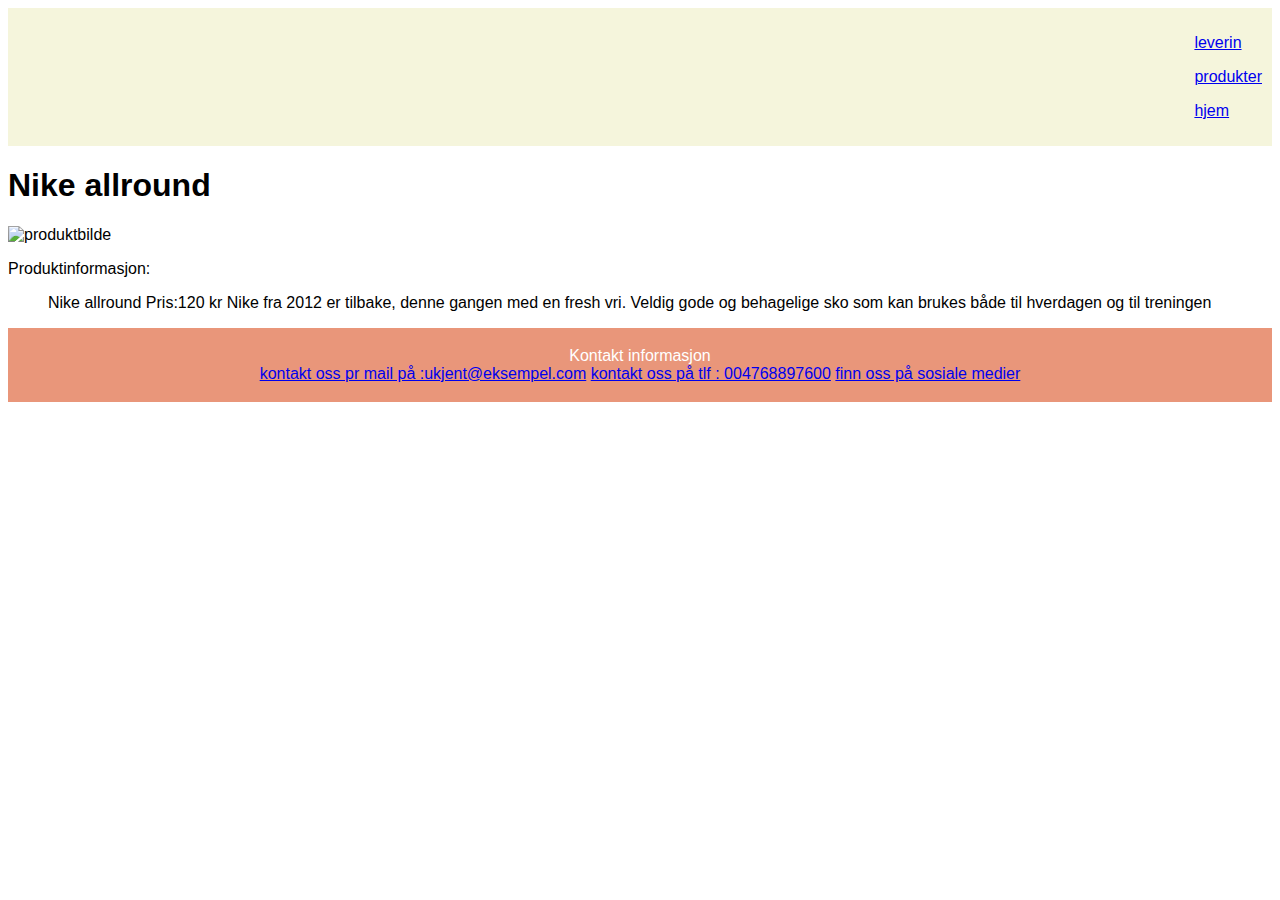
==== produkt.html @ 9d4082df "enda en oppdatering" ====
<!DOCTYPE html>
<html lang="no">
<head>
    <meta charset="UTF-8">
    <meta name="viewport" content="width=device-width, initial-scale=1.0">
    
    <link href="css/font/css/fontawesome/css" rel="stylesheet">
    <link href="css/font/css/brands.css" rel="stylesheet">
    <link href="css/font/solid.css" rel="stylesheet">
    <link rel="stylesheet" href="css/style.css" type="text/css">

    <title>Nike allround--style</title>
</head>
<body>
    <div id="grid-container">

        <header>
            <a href="#" id="logo"></a>
            <nav>
                <ul><li><a href="valgfriside.html" class="w3-bar-item w3-button">leverin</a></li></ul>
                <ul><li><a href="produkt.html" class="w3-bar-item w3-button">produkter</a></li></ul>
                <ul><li><a href="index.html" class="w3-bar-item w3-button">hjem</a></li></ul>
            </nav>
        </header>    

            <main>

                <h1>Nike allround</h1>
                <article class="produkt-container"></article>
                <img src="#" alt="produktbilde">
                <article class="produkt-info"></article>

                
                <p>Produktinformasjon:</p>
                <ul>
                    <span>Nike allround</span>
                    <span>Pris:120 kr</span>
                    <span>Nike fra 2012 er tilbake, denne gangen med en fresh vri. Veldig gode og behagelige
                    sko som kan brukes både til hverdagen og til treningen </span>

                </ul>
            </main>
    </div> 
    <footer>
        <p>Kontakt informasjon<br>

            <a href="footspector:ukjent@eksempel.com">kontakt oss pr mail på :ukjent@eksempel.com</a>
            <a href="footspector:ukjent@eksempel.com">kontakt oss på tlf : 004768897600</a>
            <a href="footspector:ukjent@eksempel.com">finn oss på sosiale medier</a></p>
    </footer>    
    
</body>
</html>
---- css/font/css/brands.css ----
/*!
 * Font Awesome Free 6.4.2 by @fontawesome - https://fontawesome.com
 * License - https://fontawesome.com/license/free (Icons: CC BY 4.0, Fonts: SIL OFL 1.1, Code: MIT License)
 * Copyright 2023 Fonticons, Inc.
 */
:root, :host {
  --fa-style-family-brands: 'Font Awesome 6 Brands';
  --fa-font-brands: normal 400 1em/1 'Font Awesome 6 Brands'; }

@font-face {
  font-family: 'Font Awesome 6 Brands';
  font-style: normal;
  font-weight: 400;
  font-display: block;
  src: url("../webfonts/fa-brands-400.woff2") format("woff2"), url("../webfonts/fa-brands-400.ttf") format("truetype"); }

.fab,
.fa-brands {
  font-weight: 400; }

.fa-monero:before {
  content: "\f3d0"; }

.fa-hooli:before {
  content: "\f427"; }

.fa-yelp:before {
  content: "\f1e9"; }

.fa-cc-visa:before {
  content: "\f1f0"; }

.fa-lastfm:before {
  content: "\f202"; }

.fa-shopware:before {
  content: "\f5b5"; }

.fa-creative-commons-nc:before {
  content: "\f4e8"; }

.fa-aws:before {
  content: "\f375"; }

.fa-redhat:before {
  content: "\f7bc"; }

.fa-yoast:before {
  content: "\f2b1"; }

.fa-cloudflare:before {
  content: "\e07d"; }

.fa-ups:before {
  content: "\f7e0"; }

.fa-wpexplorer:before {
  content: "\f2de"; }

.fa-dyalog:before {
  content: "\f399"; }

.fa-bity:before {
  content: "\f37a"; }

.fa-stackpath:before {
  content: "\f842"; }

.fa-buysellads:before {
  content: "\f20d"; }

.fa-first-order:before {
  content: "\f2b0"; }

.fa-modx:before {
  content: "\f285"; }

.fa-guilded:before {
  content: "\e07e"; }

.fa-vnv:before {
  content: "\f40b"; }

.fa-square-js:before {
  content: "\f3b9"; }

.fa-js-square:before {
  content: "\f3b9"; }

.fa-microsoft:before {
  content: "\f3ca"; }

.fa-qq:before {
  content: "\f1d6"; }

.fa-orcid:before {
  content: "\f8d2"; }

.fa-java:before {
  content: "\f4e4"; }

.fa-invision:before {
  content: "\f7b0"; }

.fa-creative-commons-pd-alt:before {
  content: "\f4ed"; }

.fa-centercode:before {
  content: "\f380"; }

.fa-glide-g:before {
  content: "\f2a6"; }

.fa-drupal:before {
  content: "\f1a9"; }

.fa-hire-a-helper:before {
  content: "\f3b0"; }

.fa-creative-commons-by:before {
  content: "\f4e7"; }

.fa-unity:before {
  content: "\e049"; }

.fa-whmcs:before {
  content: "\f40d"; }

.fa-rocketchat:before {
  content: "\f3e8"; }

.fa-vk:before {
  content: "\f189"; }

.fa-untappd:before {
  content: "\f405"; }

.fa-mailchimp:before {
  content: "\f59e"; }

.fa-css3-alt:before {
  content: "\f38b"; }

.fa-square-reddit:before {
  content: "\f1a2"; }

.fa-reddit-square:before {
  content: "\f1a2"; }

.fa-vimeo-v:before {
  content: "\f27d"; }

.fa-contao:before {
  content: "\f26d"; }

.fa-square-font-awesome:before {
  content: "\e5ad"; }

.fa-deskpro:before {
  content: "\f38f"; }

.fa-sistrix:before {
  content: "\f3ee"; }

.fa-square-instagram:before {
  content: "\e055"; }

.fa-instagram-square:before {
  content: "\e055"; }

.fa-battle-net:before {
  content: "\f835"; }

.fa-the-red-yeti:before {
  content: "\f69d"; }

.fa-square-hacker-news:before {
  content: "\f3af"; }

.fa-hacker-news-square:before {
  content: "\f3af"; }

.fa-edge:before {
  content: "\f282"; }

.fa-threads:before {
  content: "\e618"; }

.fa-napster:before {
  content: "\f3d2"; }

.fa-square-snapchat:before {
  content: "\f2ad"; }

.fa-snapchat-square:before {
  content: "\f2ad"; }

.fa-google-plus-g:before {
  content: "\f0d5"; }

.fa-artstation:before {
  content: "\f77a"; }

.fa-markdown:before {
  content: "\f60f"; }

.fa-sourcetree:before {
  content: "\f7d3"; }

.fa-google-plus:before {
  content: "\f2b3"; }

.fa-diaspora:before {
  content: "\f791"; }

.fa-foursquare:before {
  content: "\f180"; }

.fa-stack-overflow:before {
  content: "\f16c"; }

.fa-github-alt:before {
  content: "\f113"; }

.fa-phoenix-squadron:before {
  content: "\f511"; }

.fa-pagelines:before {
  content: "\f18c"; }

.fa-algolia:before {
  content: "\f36c"; }

.fa-red-river:before {
  content: "\f3e3"; }

.fa-creative-commons-sa:before {
  content: "\f4ef"; }

.fa-safari:before {
  content: "\f267"; }

.fa-google:before {
  content: "\f1a0"; }

.fa-square-font-awesome-stroke:before {
  content: "\f35c"; }

.fa-font-awesome-alt:before {
  content: "\f35c"; }

.fa-atlassian:before {
  content: "\f77b"; }

.fa-linkedin-in:before {
  content: "\f0e1"; }

.fa-digital-ocean:before {
  content: "\f391"; }

.fa-nimblr:before {
  content: "\f5a8"; }

.fa-chromecast:before {
  content: "\f838"; }

.fa-evernote:before {
  content: "\f839"; }

.fa-hacker-news:before {
  content: "\f1d4"; }

.fa-creative-commons-sampling:before {
  content: "\f4f0"; }

.fa-adversal:before {
  content: "\f36a"; }

.fa-creative-commons:before {
  content: "\f25e"; }

.fa-watchman-monitoring:before {
  content: "\e087"; }

.fa-fonticons:before {
  content: "\f280"; }

.fa-weixin:before {
  content: "\f1d7"; }

.fa-shirtsinbulk:before {
  content: "\f214"; }

.fa-codepen:before {
  content: "\f1cb"; }

.fa-git-alt:before {
  content: "\f841"; }

.fa-lyft:before {
  content: "\f3c3"; }

.fa-rev:before {
  content: "\f5b2"; }

.fa-windows:before {
  content: "\f17a"; }

.fa-wizards-of-the-coast:before {
  content: "\f730"; }

.fa-square-viadeo:before {
  content: "\f2aa"; }

.fa-viadeo-square:before {
  content: "\f2aa"; }

.fa-meetup:before {
  content: "\f2e0"; }

.fa-centos:before {
  content: "\f789"; }

.fa-adn:before {
  content: "\f170"; }

.fa-cloudsmith:before {
  content: "\f384"; }

.fa-pied-piper-alt:before {
  content: "\f1a8"; }

.fa-square-dribbble:before {
  content: "\f397"; }

.fa-dribbble-square:before {
  content: "\f397"; }

.fa-codiepie:before {
  content: "\f284"; }

.fa-node:before {
  content: "\f419"; }

.fa-mix:before {
  content: "\f3cb"; }

.fa-steam:before {
  content: "\f1b6"; }

.fa-cc-apple-pay:before {
  content: "\f416"; }

.fa-scribd:before {
  content: "\f28a"; }

.fa-debian:before {
  content: "\e60b"; }

.fa-openid:before {
  content: "\f19b"; }

.fa-instalod:before {
  content: "\e081"; }

.fa-expeditedssl:before {
  content: "\f23e"; }

.fa-sellcast:before {
  content: "\f2da"; }

.fa-square-twitter:before {
  content: "\f081"; }

.fa-twitter-square:before {
  content: "\f081"; }

.fa-r-project:before {
  content: "\f4f7"; }

.fa-delicious:before {
  content: "\f1a5"; }

.fa-freebsd:before {
  content: "\f3a4"; }

.fa-vuejs:before {
  content: "\f41f"; }

.fa-accusoft:before {
  content: "\f369"; }

.fa-ioxhost:before {
  content: "\f208"; }

.fa-fonticons-fi:before {
  content: "\f3a2"; }

.fa-app-store:before {
  content: "\f36f"; }

.fa-cc-mastercard:before {
  content: "\f1f1"; }

.fa-itunes-note:before {
  content: "\f3b5"; }

.fa-golang:before {
  content: "\e40f"; }

.fa-kickstarter:before {
  content: "\f3bb"; }

.fa-grav:before {
  content: "\f2d6"; }

.fa-weibo:before {
  content: "\f18a"; }

.fa-uncharted:before {
  content: "\e084"; }

.fa-firstdraft:before {
  content: "\f3a1"; }

.fa-square-youtube:before {
  content: "\f431"; }

.fa-youtube-square:before {
  content: "\f431"; }

.fa-wikipedia-w:before {
  content: "\f266"; }

.fa-wpressr:before {
  content: "\f3e4"; }

.fa-rendact:before {
  content: "\f3e4"; }

.fa-angellist:before {
  content: "\f209"; }

.fa-galactic-republic:before {
  content: "\f50c"; }

.fa-nfc-directional:before {
  content: "\e530"; }

.fa-skype:before {
  content: "\f17e"; }

.fa-joget:before {
  content: "\f3b7"; }

.fa-fedora:before {
  content: "\f798"; }

.fa-stripe-s:before {
  content: "\f42a"; }

.fa-meta:before {
  content: "\e49b"; }

.fa-laravel:before {
  content: "\f3bd"; }

.fa-hotjar:before {
  content: "\f3b1"; }

.fa-bluetooth-b:before {
  content: "\f294"; }

.fa-sticker-mule:before {
  content: "\f3f7"; }

.fa-creative-commons-zero:before {
  content: "\f4f3"; }

.fa-hips:before {
  content: "\f452"; }

.fa-behance:before {
  content: "\f1b4"; }

.fa-reddit:before {
  content: "\f1a1"; }

.fa-discord:before {
  content: "\f392"; }

.fa-chrome:before {
  content: "\f268"; }

.fa-app-store-ios:before {
  content: "\f370"; }

.fa-cc-discover:before {
  content: "\f1f2"; }

.fa-wpbeginner:before {
  content: "\f297"; }

.fa-confluence:before {
  content: "\f78d"; }

.fa-mdb:before {
  content: "\f8ca"; }

.fa-dochub:before {
  content: "\f394"; }

.fa-accessible-icon:before {
  content: "\f368"; }

.fa-ebay:before {
  content: "\f4f4"; }

.fa-amazon:before {
  content: "\f270"; }

.fa-unsplash:before {
  content: "\e07c"; }

.fa-yarn:before {
  content: "\f7e3"; }

.fa-square-steam:before {
  content: "\f1b7"; }

.fa-steam-square:before {
  content: "\f1b7"; }

.fa-500px:before {
  content: "\f26e"; }

.fa-square-vimeo:before {
  content: "\f194"; }

.fa-vimeo-square:before {
  content: "\f194"; }

.fa-asymmetrik:before {
  content: "\f372"; }

.fa-font-awesome:before {
  content: "\f2b4"; }

.fa-font-awesome-flag:before {
  content: "\f2b4"; }

.fa-font-awesome-logo-full:before {
  content: "\f2b4"; }

.fa-gratipay:before {
  content: "\f184"; }

.fa-apple:before {
  content: "\f179"; }

.fa-hive:before {
  content: "\e07f"; }

.fa-gitkraken:before {
  content: "\f3a6"; }

.fa-keybase:before {
  content: "\f4f5"; }

.fa-apple-pay:before {
  content: "\f415"; }

.fa-padlet:before {
  content: "\e4a0"; }

.fa-amazon-pay:before {
  content: "\f42c"; }

.fa-square-github:before {
  content: "\f092"; }

.fa-github-square:before {
  content: "\f092"; }

.fa-stumbleupon:before {
  content: "\f1a4"; }

.fa-fedex:before {
  content: "\f797"; }

.fa-phoenix-framework:before {
  content: "\f3dc"; }

.fa-shopify:before {
  content: "\e057"; }

.fa-neos:before {
  content: "\f612"; }

.fa-square-threads:before {
  content: "\e619"; }

.fa-hackerrank:before {
  content: "\f5f7"; }

.fa-researchgate:before {
  content: "\f4f8"; }

.fa-swift:before {
  content: "\f8e1"; }

.fa-angular:before {
  content: "\f420"; }

.fa-speakap:before {
  content: "\f3f3"; }

.fa-angrycreative:before {
  content: "\f36e"; }

.fa-y-combinator:before {
  content: "\f23b"; }

.fa-empire:before {
  content: "\f1d1"; }

.fa-envira:before {
  content: "\f299"; }

.fa-square-gitlab:before {
  content: "\e5ae"; }

.fa-gitlab-square:before {
  content: "\e5ae"; }

.fa-studiovinari:before {
  content: "\f3f8"; }

.fa-pied-piper:before {
  content: "\f2ae"; }

.fa-wordpress:before {
  content: "\f19a"; }

.fa-product-hunt:before {
  content: "\f288"; }

.fa-firefox:before {
  content: "\f269"; }

.fa-linode:before {
  content: "\f2b8"; }

.fa-goodreads:before {
  content: "\f3a8"; }

.fa-square-odnoklassniki:before {
  content: "\f264"; }

.fa-odnoklassniki-square:before {
  content: "\f264"; }

.fa-jsfiddle:before {
  content: "\f1cc"; }

.fa-sith:before {
  content: "\f512"; }

.fa-themeisle:before {
  content: "\f2b2"; }

.fa-page4:before {
  content: "\f3d7"; }

.fa-hashnode:before {
  content: "\e499"; }

.fa-react:before {
  content: "\f41b"; }

.fa-cc-paypal:before {
  content: "\f1f4"; }

.fa-squarespace:before {
  content: "\f5be"; }

.fa-cc-stripe:before {
  content: "\f1f5"; }

.fa-creative-commons-share:before {
  content: "\f4f2"; }

.fa-bitcoin:before {
  content: "\f379"; }

.fa-keycdn:before {
  content: "\f3ba"; }

.fa-opera:before {
  content: "\f26a"; }

.fa-itch-io:before {
  content: "\f83a"; }

.fa-umbraco:before {
  content: "\f8e8"; }

.fa-galactic-senate:before {
  content: "\f50d"; }

.fa-ubuntu:before {
  content: "\f7df"; }

.fa-draft2digital:before {
  content: "\f396"; }

.fa-stripe:before {
  content: "\f429"; }

.fa-houzz:before {
  content: "\f27c"; }

.fa-gg:before {
  content: "\f260"; }

.fa-dhl:before {
  content: "\f790"; }

.fa-square-pinterest:before {
  content: "\f0d3"; }

.fa-pinterest-square:before {
  content: "\f0d3"; }

.fa-xing:before {
  content: "\f168"; }

.fa-blackberry:before {
  content: "\f37b"; }

.fa-creative-commons-pd:before {
  content: "\f4ec"; }

.fa-playstation:before {
  content: "\f3df"; }

.fa-quinscape:before {
  content: "\f459"; }

.fa-less:before {
  content: "\f41d"; }

.fa-blogger-b:before {
  content: "\f37d"; }

.fa-opencart:before {
  content: "\f23d"; }

.fa-vine:before {
  content: "\f1ca"; }

.fa-paypal:before {
  content: "\f1ed"; }

.fa-gitlab:before {
  content: "\f296"; }

.fa-typo3:before {
  content: "\f42b"; }

.fa-reddit-alien:before {
  content: "\f281"; }

.fa-yahoo:before {
  content: "\f19e"; }

.fa-dailymotion:before {
  content: "\e052"; }

.fa-affiliatetheme:before {
  content: "\f36b"; }

.fa-pied-piper-pp:before {
  content: "\f1a7"; }

.fa-bootstrap:before {
  content: "\f836"; }

.fa-odnoklassniki:before {
  content: "\f263"; }

.fa-nfc-symbol:before {
  content: "\e531"; }

.fa-ethereum:before {
  content: "\f42e"; }

.fa-speaker-deck:before {
  content: "\f83c"; }

.fa-creative-commons-nc-eu:before {
  content: "\f4e9"; }

.fa-patreon:before {
  content: "\f3d9"; }

.fa-avianex:before {
  content: "\f374"; }

.fa-ello:before {
  content: "\f5f1"; }

.fa-gofore:before {
  content: "\f3a7"; }

.fa-bimobject:before {
  content: "\f378"; }

.fa-facebook-f:before {
  content: "\f39e"; }

.fa-square-google-plus:before {
  content: "\f0d4"; }

.fa-google-plus-square:before {
  content: "\f0d4"; }

.fa-mandalorian:before {
  content: "\f50f"; }

.fa-first-order-alt:before {
  content: "\f50a"; }

.fa-osi:before {
  content: "\f41a"; }

.fa-google-wallet:before {
  content: "\f1ee"; }

.fa-d-and-d-beyond:before {
  content: "\f6ca"; }

.fa-periscope:before {
  content: "\f3da"; }

.fa-fulcrum:before {
  content: "\f50b"; }

.fa-cloudscale:before {
  content: "\f383"; }

.fa-forumbee:before {
  content: "\f211"; }

.fa-mizuni:before {
  content: "\f3cc"; }

.fa-schlix:before {
  content: "\f3ea"; }

.fa-square-xing:before {
  content: "\f169"; }

.fa-xing-square:before {
  content: "\f169"; }

.fa-bandcamp:before {
  content: "\f2d5"; }

.fa-wpforms:before {
  content: "\f298"; }

.fa-cloudversify:before {
  content: "\f385"; }

.fa-usps:before {
  content: "\f7e1"; }

.fa-megaport:before {
  content: "\f5a3"; }

.fa-magento:before {
  content: "\f3c4"; }

.fa-spotify:before {
  content: "\f1bc"; }

.fa-optin-monster:before {
  content: "\f23c"; }

.fa-fly:before {
  content: "\f417"; }

.fa-aviato:before {
  content: "\f421"; }

.fa-itunes:before {
  content: "\f3b4"; }

.fa-cuttlefish:before {
  content: "\f38c"; }

.fa-blogger:before {
  content: "\f37c"; }

.fa-flickr:before {
  content: "\f16e"; }

.fa-viber:before {
  content: "\f409"; }

.fa-soundcloud:before {
  content: "\f1be"; }

.fa-digg:before {
  content: "\f1a6"; }

.fa-tencent-weibo:before {
  content: "\f1d5"; }

.fa-symfony:before {
  content: "\f83d"; }

.fa-maxcdn:before {
  content: "\f136"; }

.fa-etsy:before {
  content: "\f2d7"; }

.fa-facebook-messenger:before {
  content: "\f39f"; }

.fa-audible:before {
  content: "\f373"; }

.fa-think-peaks:before {
  content: "\f731"; }

.fa-bilibili:before {
  content: "\e3d9"; }

.fa-erlang:before {
  content: "\f39d"; }

.fa-x-twitter:before {
  content: "\e61b"; }

.fa-cotton-bureau:before {
  content: "\f89e"; }

.fa-dashcube:before {
  content: "\f210"; }

.fa-42-group:before {
  content: "\e080"; }

.fa-innosoft:before {
  content: "\e080"; }

.fa-stack-exchange:before {
  content: "\f18d"; }

.fa-elementor:before {
  content: "\f430"; }

.fa-square-pied-piper:before {
  content: "\e01e"; }

.fa-pied-piper-square:before {
  content: "\e01e"; }

.fa-creative-commons-nd:before {
  content: "\f4eb"; }

.fa-palfed:before {
  content: "\f3d8"; }

.fa-superpowers:before {
  content: "\f2dd"; }

.fa-resolving:before {
  content: "\f3e7"; }

.fa-xbox:before {
  content: "\f412"; }

.fa-searchengin:before {
  content: "\f3eb"; }

.fa-tiktok:before {
  content: "\e07b"; }

.fa-square-facebook:before {
  content: "\f082"; }

.fa-facebook-square:before {
  content: "\f082"; }

.fa-renren:before {
  content: "\f18b"; }

.fa-linux:before {
  content: "\f17c"; }

.fa-glide:before {
  content: "\f2a5"; }

.fa-linkedin:before {
  content: "\f08c"; }

.fa-hubspot:before {
  content: "\f3b2"; }

.fa-deploydog:before {
  content: "\f38e"; }

.fa-twitch:before {
  content: "\f1e8"; }

.fa-ravelry:before {
  content: "\f2d9"; }

.fa-mixer:before {
  content: "\e056"; }

.fa-square-lastfm:before {
  content: "\f203"; }

.fa-lastfm-square:before {
  content: "\f203"; }

.fa-vimeo:before {
  content: "\f40a"; }

.fa-mendeley:before {
  content: "\f7b3"; }

.fa-uniregistry:before {
  content: "\f404"; }

.fa-figma:before {
  content: "\f799"; }

.fa-creative-commons-remix:before {
  content: "\f4ee"; }

.fa-cc-amazon-pay:before {
  content: "\f42d"; }

.fa-dropbox:before {
  content: "\f16b"; }

.fa-instagram:before {
  content: "\f16d"; }

.fa-cmplid:before {
  content: "\e360"; }

.fa-facebook:before {
  content: "\f09a"; }

.fa-gripfire:before {
  content: "\f3ac"; }

.fa-jedi-order:before {
  content: "\f50e"; }

.fa-uikit:before {
  content: "\f403"; }

.fa-fort-awesome-alt:before {
  content: "\f3a3"; }

.fa-phabricator:before {
  content: "\f3db"; }

.fa-ussunnah:before {
  content: "\f407"; }

.fa-earlybirds:before {
  content: "\f39a"; }

.fa-trade-federation:before {
  content: "\f513"; }

.fa-autoprefixer:before {
  content: "\f41c"; }

.fa-whatsapp:before {
  content: "\f232"; }

.fa-slideshare:before {
  content: "\f1e7"; }

.fa-google-play:before {
  content: "\f3ab"; }

.fa-viadeo:before {
  content: "\f2a9"; }

.fa-line:before {
  content: "\f3c0"; }

.fa-google-drive:before {
  content: "\f3aa"; }

.fa-servicestack:before {
  content: "\f3ec"; }

.fa-simplybuilt:before {
  content: "\f215"; }

.fa-bitbucket:before {
  content: "\f171"; }

.fa-imdb:before {
  content: "\f2d8"; }

.fa-deezer:before {
  content: "\e077"; }

.fa-raspberry-pi:before {
  content: "\f7bb"; }

.fa-jira:before {
  content: "\f7b1"; }

.fa-docker:before {
  content: "\f395"; }

.fa-screenpal:before {
  content: "\e570"; }

.fa-bluetooth:before {
  content: "\f293"; }

.fa-gitter:before {
  content: "\f426"; }

.fa-d-and-d:before {
  content: "\f38d"; }

.fa-microblog:before {
  content: "\e01a"; }

.fa-cc-diners-club:before {
  content: "\f24c"; }

.fa-gg-circle:before {
  content: "\f261"; }

.fa-pied-piper-hat:before {
  content: "\f4e5"; }

.fa-kickstarter-k:before {
  content: "\f3bc"; }

.fa-yandex:before {
  content: "\f413"; }

.fa-readme:before {
  content: "\f4d5"; }

.fa-html5:before {
  content: "\f13b"; }

.fa-sellsy:before {
  content: "\f213"; }

.fa-sass:before {
  content: "\f41e"; }

.fa-wirsindhandwerk:before {
  content: "\e2d0"; }

.fa-wsh:before {
  content: "\e2d0"; }

.fa-buromobelexperte:before {
  content: "\f37f"; }

.fa-salesforce:before {
  content: "\f83b"; }

.fa-octopus-deploy:before {
  content: "\e082"; }

.fa-medapps:before {
  content: "\f3c6"; }

.fa-ns8:before {
  content: "\f3d5"; }

.fa-pinterest-p:before {
  content: "\f231"; }

.fa-apper:before {
  content: "\f371"; }

.fa-fort-awesome:before {
  content: "\f286"; }

.fa-waze:before {
  content: "\f83f"; }

.fa-cc-jcb:before {
  content: "\f24b"; }

.fa-snapchat:before {
  content: "\f2ab"; }

.fa-snapchat-ghost:before {
  content: "\f2ab"; }

.fa-fantasy-flight-games:before {
  content: "\f6dc"; }

.fa-rust:before {
  content: "\e07a"; }

.fa-wix:before {
  content: "\f5cf"; }

.fa-square-behance:before {
  content: "\f1b5"; }

.fa-behance-square:before {
  content: "\f1b5"; }

.fa-supple:before {
  content: "\f3f9"; }

.fa-rebel:before {
  content: "\f1d0"; }

.fa-css3:before {
  content: "\f13c"; }

.fa-staylinked:before {
  content: "\f3f5"; }

.fa-kaggle:before {
  content: "\f5fa"; }

.fa-space-awesome:before {
  content: "\e5ac"; }

.fa-deviantart:before {
  content: "\f1bd"; }

.fa-cpanel:before {
  content: "\f388"; }

.fa-goodreads-g:before {
  content: "\f3a9"; }

.fa-square-git:before {
  content: "\f1d2"; }

.fa-git-square:before {
  content: "\f1d2"; }

.fa-square-tumblr:before {
  content: "\f174"; }

.fa-tumblr-square:before {
  content: "\f174"; }

.fa-trello:before {
  content: "\f181"; }

.fa-creative-commons-nc-jp:before {
  content: "\f4ea"; }

.fa-get-pocket:before {
  content: "\f265"; }

.fa-perbyte:before {
  content: "\e083"; }

.fa-grunt:before {
  content: "\f3ad"; }

.fa-weebly:before {
  content: "\f5cc"; }

.fa-connectdevelop:before {
  content: "\f20e"; }

.fa-leanpub:before {
  content: "\f212"; }

.fa-black-tie:before {
  content: "\f27e"; }

.fa-themeco:before {
  content: "\f5c6"; }

.fa-python:before {
  content: "\f3e2"; }

.fa-android:before {
  content: "\f17b"; }

.fa-bots:before {
  content: "\e340"; }

.fa-free-code-camp:before {
  content: "\f2c5"; }

.fa-hornbill:before {
  content: "\f592"; }

.fa-js:before {
  content: "\f3b8"; }

.fa-ideal:before {
  content: "\e013"; }

.fa-git:before {
  content: "\f1d3"; }

.fa-dev:before {
  content: "\f6cc"; }

.fa-sketch:before {
  content: "\f7c6"; }

.fa-yandex-international:before {
  content: "\f414"; }

.fa-cc-amex:before {
  content: "\f1f3"; }

.fa-uber:before {
  content: "\f402"; }

.fa-github:before {
  content: "\f09b"; }

.fa-php:before {
  content: "\f457"; }

.fa-alipay:before {
  content: "\f642"; }

.fa-youtube:before {
  content: "\f167"; }

.fa-skyatlas:before {
  content: "\f216"; }

.fa-firefox-browser:before {
  content: "\e007"; }

.fa-replyd:before {
  content: "\f3e6"; }

.fa-suse:before {
  content: "\f7d6"; }

.fa-jenkins:before {
  content: "\f3b6"; }

.fa-twitter:before {
  content: "\f099"; }

.fa-rockrms:before {
  content: "\f3e9"; }

.fa-pinterest:before {
  content: "\f0d2"; }

.fa-buffer:before {
  content: "\f837"; }

.fa-npm:before {
  content: "\f3d4"; }

.fa-yammer:before {
  content: "\f840"; }

.fa-btc:before {
  content: "\f15a"; }

.fa-dribbble:before {
  content: "\f17d"; }

.fa-stumbleupon-circle:before {
  content: "\f1a3"; }

.fa-internet-explorer:before {
  content: "\f26b"; }

.fa-stubber:before {
  content: "\e5c7"; }

.fa-telegram:before {
  content: "\f2c6"; }

.fa-telegram-plane:before {
  content: "\f2c6"; }

.fa-old-republic:before {
  content: "\f510"; }

.fa-odysee:before {
  content: "\e5c6"; }

.fa-square-whatsapp:before {
  content: "\f40c"; }

.fa-whatsapp-square:before {
  content: "\f40c"; }

.fa-node-js:before {
  content: "\f3d3"; }

.fa-edge-legacy:before {
  content: "\e078"; }

.fa-slack:before {
  content: "\f198"; }

.fa-slack-hash:before {
  content: "\f198"; }

.fa-medrt:before {
  content: "\f3c8"; }

.fa-usb:before {
  content: "\f287"; }

.fa-tumblr:before {
  content: "\f173"; }

.fa-vaadin:before {
  content: "\f408"; }

.fa-quora:before {
  content: "\f2c4"; }

.fa-square-x-twitter:before {
  content: "\e61a"; }

.fa-reacteurope:before {
  content: "\f75d"; }

.fa-medium:before {
  content: "\f23a"; }

.fa-medium-m:before {
  content: "\f23a"; }

.fa-amilia:before {
  content: "\f36d"; }

.fa-mixcloud:before {
  content: "\f289"; }

.fa-flipboard:before {
  content: "\f44d"; }

.fa-viacoin:before {
  content: "\f237"; }

.fa-critical-role:before {
  content: "\f6c9"; }

.fa-sitrox:before {
  content: "\e44a"; }

.fa-discourse:before {
  content: "\f393"; }

.fa-joomla:before {
  content: "\f1aa"; }

.fa-mastodon:before {
  content: "\f4f6"; }

.fa-airbnb:before {
  content: "\f834"; }

.fa-wolf-pack-battalion:before {
  content: "\f514"; }

.fa-buy-n-large:before {
  content: "\f8a6"; }

.fa-gulp:before {
  content: "\f3ae"; }

.fa-creative-commons-sampling-plus:before {
  content: "\f4f1"; }

.fa-strava:before {
  content: "\f428"; }

.fa-ember:before {
  content: "\f423"; }

.fa-canadian-maple-leaf:before {
  content: "\f785"; }

.fa-teamspeak:before {
  content: "\f4f9"; }

.fa-pushed:before {
  content: "\f3e1"; }

.fa-wordpress-simple:before {
  content: "\f411"; }

.fa-nutritionix:before {
  content: "\f3d6"; }

.fa-wodu:before {
  content: "\e088"; }

.fa-google-pay:before {
  content: "\e079"; }

.fa-intercom:before {
  content: "\f7af"; }

.fa-zhihu:before {
  content: "\f63f"; }

.fa-korvue:before {
  content: "\f42f"; }

.fa-pix:before {
  content: "\e43a"; }

.fa-steam-symbol:before {
  content: "\f3f6"; }
---- css/style.css ----
body {
     font-family: Arial, Helvetica, sans-serif;
}

header {
    
    display: flex;
    align-items: center;
    justify-content: space-between;
    padding: 10px;
    background-color: beige;
    align-items: baseline;
}

.logo {
    flex: 1;
}


header nav ul {
    display: flex;
    gap: 0.5rem;
    list-style: none;
}

.left-section {
    display: flex;
    align-items: center;
    gap: 10px;

}

.item {
    padding: 5px; 
    border: 1px; 
    border-radius: 5px;
}

.menu-icon { 
    
    color: #000;
    font-size: 20px;
}
   
   * {
    box-sizing: border-box;
}


#logo {
    text-decoration: none;
    font-size: 18px;
    font-weight: 600;
    color: #000;
}



.default-flex {
    display: flex;
    flex-wrap: wrap;
    justify-content: space-between;
}


.default-flex h2 {
    flex-basis: 100%;
    font-size: 20px
    
    ;
}

.default-flex article img {
    width: 100%;
}

@media only screen and (min-width: 600px) {
    .default-flex article 
        flex-basis: 33%;
        min-width: 300px;
    }


    footer {
        text-align: center;
        padding: 3px;
        background-color: DarkSalmon;
        color: white;
      }



  

  




@media only screen and (min-width: 991px) {

     h3 { font-size: 50px; }

    @media only screen and (min-width: 600px) {
    .default-flex article {
        flex-basis: 33%;
        min-width: 300px;
    }
    /*header nav ul {
        display: flex;
        gap: 0.5rem;
        list-style: none;
      }
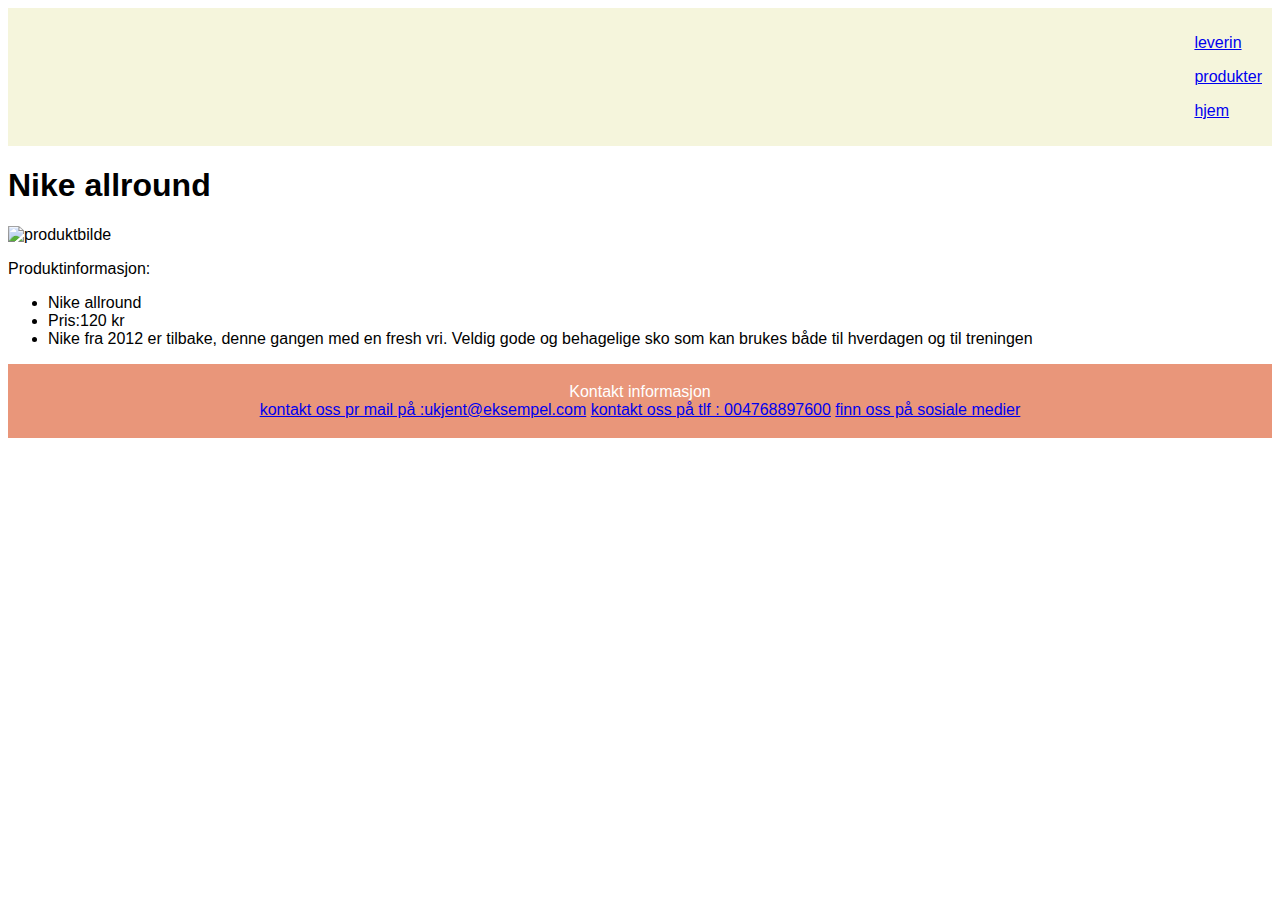
==== commit e4d51383: "oppdatering3" ====
--- a/produkt.html
+++ b/produkt.html
@@ -9,7 +9,7 @@
     <link href="css/font/solid.css" rel="stylesheet">
     <link rel="stylesheet" href="css/style.css" type="text/css">
 
-    <title>Nike allround--style</title>
+    <title>Footspector</title>
 </head>
 <body>
     <div id="grid-container">
@@ -33,10 +33,10 @@
                 
                 <p>Produktinformasjon:</p>
                 <ul>
-                    <span>Nike allround</span>
-                    <span>Pris:120 kr</span>
-                    <span>Nike fra 2012 er tilbake, denne gangen med en fresh vri. Veldig gode og behagelige
-                    sko som kan brukes både til hverdagen og til treningen </span>
+                    <li>Nike allround</li>
+                    <li>Pris:120 kr</li>
+                    <li>Nike fra 2012 er tilbake, denne gangen med en fresh vri. Veldig gode og behagelige
+                    sko som kan brukes både til hverdagen og til treningen </li>
 
                 </ul>
             </main>
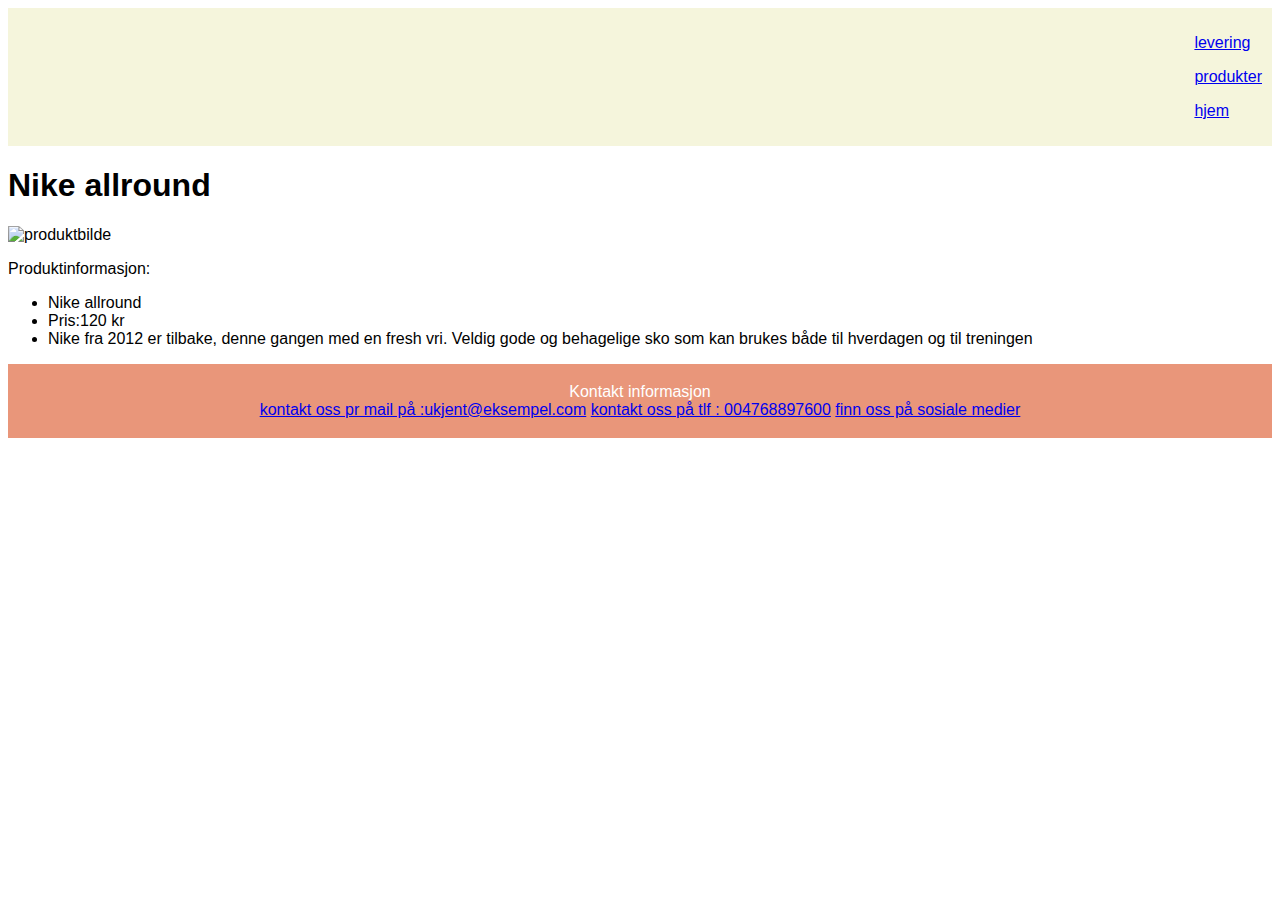
==== commit d39b2c01: "new" ====
--- a/produkt.html
+++ b/produkt.html
@@ -12,34 +12,42 @@
     <title>Footspector</title>
 </head>
 <body>
+
     <div id="grid-container">
+        <header>
+            
+            <a href="#" id="logo"></a>
 
-        <header>
-            <a href="#" id="logo"></a>
             <nav>
-                <ul><li><a href="valgfriside.html" class="w3-bar-item w3-button">leverin</a></li></ul>
+
+                <ul><li><a href="valgfriside.html" class="w3-bar-item w3-button">levering</a></li></ul>
                 <ul><li><a href="produkt.html" class="w3-bar-item w3-button">produkter</a></li></ul>
                 <ul><li><a href="index.html" class="w3-bar-item w3-button">hjem</a></li></ul>
             </nav>
-        </header>    
 
-            <main>
+        </header>
 
-                <h1>Nike allround</h1>
-                <article class="produkt-container"></article>
-                <img src="#" alt="produktbilde">
-                <article class="produkt-info"></article>
-
+        
+        <main>
+            
+            <h1>Nike allround</h1>
+            <article class="produkt-container"></article>
+            <img src="#" alt="produktbilde">
+            <article class="produkt-info"></article>
+            
+            <p>Produktinformasjon:</p>
+            
+            <ul>
                 
-                <p>Produktinformasjon:</p>
-                <ul>
-                    <li>Nike allround</li>
-                    <li>Pris:120 kr</li>
-                    <li>Nike fra 2012 er tilbake, denne gangen med en fresh vri. Veldig gode og behagelige
+                <li>Nike allround</li>
+                <li>Pris:120 kr</li>
+                <li>Nike fra 2012 er tilbake, denne gangen med en fresh vri. Veldig gode og behagelige
                     sko som kan brukes både til hverdagen og til treningen </li>
 
-                </ul>
-            </main>
+            </ul>
+
+
+        </main>
     </div> 
     <footer>
         <p>Kontakt informasjon<br>
--- a/css/style.css
+++ b/css/style.css
@@ -1,5 +1,5 @@
 
-   body {
+body {
      font-family: Arial, Helvetica, sans-serif;
 }
 
@@ -24,30 +24,6 @@
     list-style: none;
 }
 
-.left-section {
-    display: flex;
-    align-items: center;
-    gap: 10px;
-
-}
-
-.item {
-    padding: 5px; 
-    border: 1px; 
-    border-radius: 5px;
-}
-
-.menu-icon { 
-    
-    color: #000;
-    font-size: 20px;
-}
-   
-   * {
-    box-sizing: border-box;
-}
-
-
 #logo {
     text-decoration: none;
     font-size: 18px;
@@ -56,30 +32,64 @@
 }
 
 
-
-.default-flex {
+.categories {
     display: flex;
-    flex-wrap: wrap;
-    justify-content: space-between;
+    flex-direction: column;
+    gap: 1rem;
 }
 
-
-.default-flex h2 {
-    flex-basis: 100%;
-    font-size: 20px
-    
-    ;
+.categories article {
+    flex:110;
 }
 
-.default-flex article img {
-    width: 100%;
+footer {
+    display: grid;
+    text-align: center;
+    padding: 3px;
+    background-color: beige;
+    color: white;
 }
 
-@media only screen and (min-width: 600px) {
-    .default-flex article 
-        flex-basis: 33%;
-        min-width: 300px;
+form {
+    border: 3px solid #f1f1f1;
+}
+
+input[type=text], input[type=password]{
+    width: 100%;
+    padding:12px 20px;
+    margin: 8px 0;
+    display: inline-block;
+    border: 1px solid #ccc;
+    box-sizing: border-box;
+}
+
+.imgvalgfriside {
+    text-align: center;
+    margin:24px 0 12px 0;
+}
+
+img.logo {
+    width: 40%;
+    border-radius: 50%;
+}
+
+.valgfriside {
+    padding: 16px;
+}
+
+@media only screen and (min-width: 850px) {
+    #grid-container {
+        grid-template-areas: "header main footer";
+        grid-template-columns: 1fr;
+        grid-template-rows: repeat(4, auto);
     }
+    
+    }
+
+.cateegories {
+    flex-direction: row;
+    flex-wrap: nowrap;
+}
 
 
     footer {
@@ -90,25 +100,34 @@
       }
 
 
+/* .default-flex article img { */
+    /* width: 100%; */
 
-  
+   /* .left-section {
+        display: flex;
+        align-items: center;
+        gap: 10px;
+    
+    }    
+
+
+
 
   
 
 
+    
 
 
-@media only screen and (min-width: 991px) {
 
-     h3 { font-size: 50px; }
 
-    @media only screen and (min-width: 600px) {
-    .default-flex article {
-        flex-basis: 33%;
-        min-width: 300px;
-    }
-    /*header nav ul {
-        display: flex;
-        gap: 0.5rem;
-        list-style: none;
-      }+
+
+
+
+
+
+
+
+
+
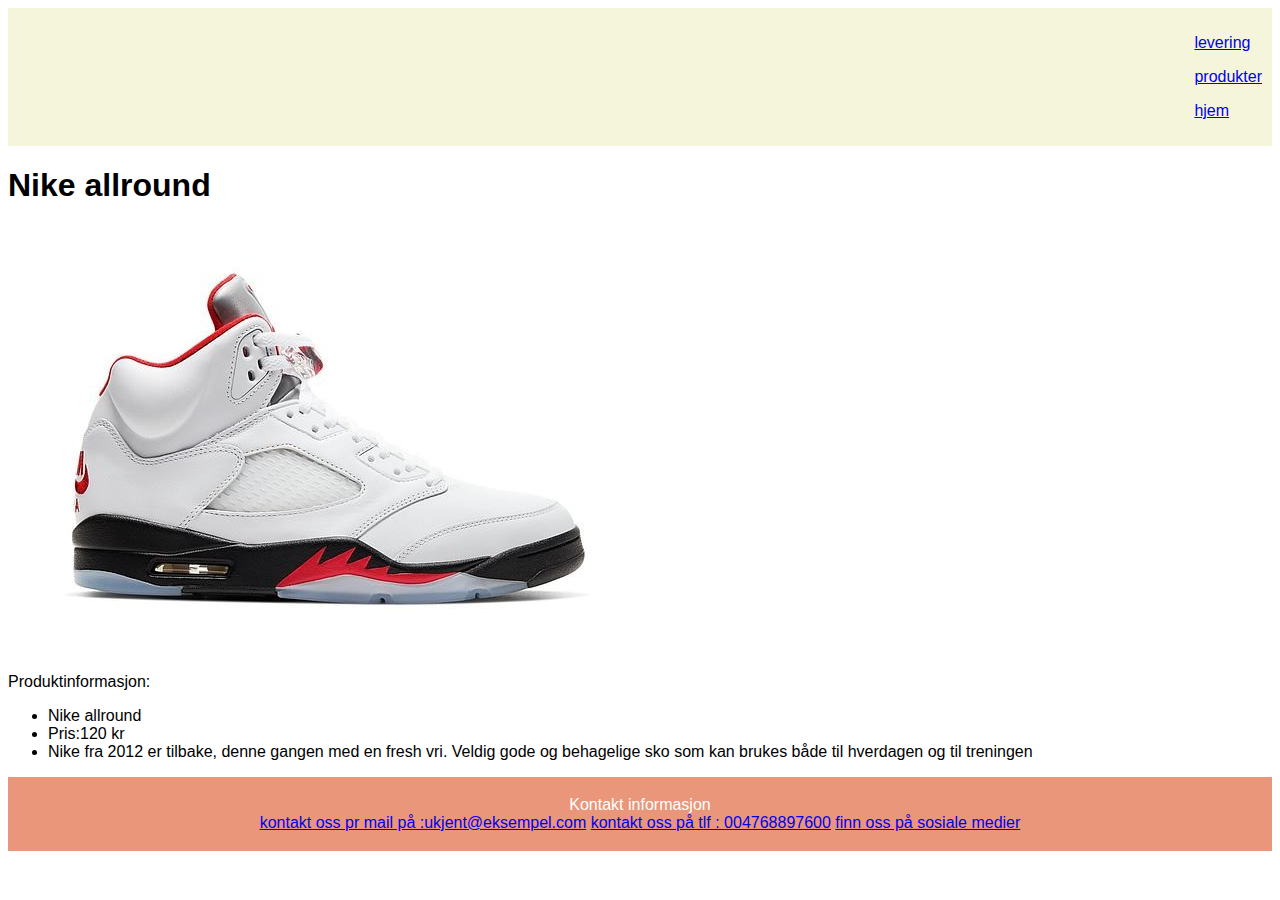
==== commit b7c99135: "opplastning av bilder" ====
--- a/produkt.html
+++ b/produkt.html
@@ -32,7 +32,7 @@
             
             <h1>Nike allround</h1>
             <article class="produkt-container"></article>
-            <img src="#" alt="produktbilde">
+            <img src="/img/produkt.jpg" alt="produktbilde">
             <article class="produkt-info"></article>
             
             <p>Produktinformasjon:</p>
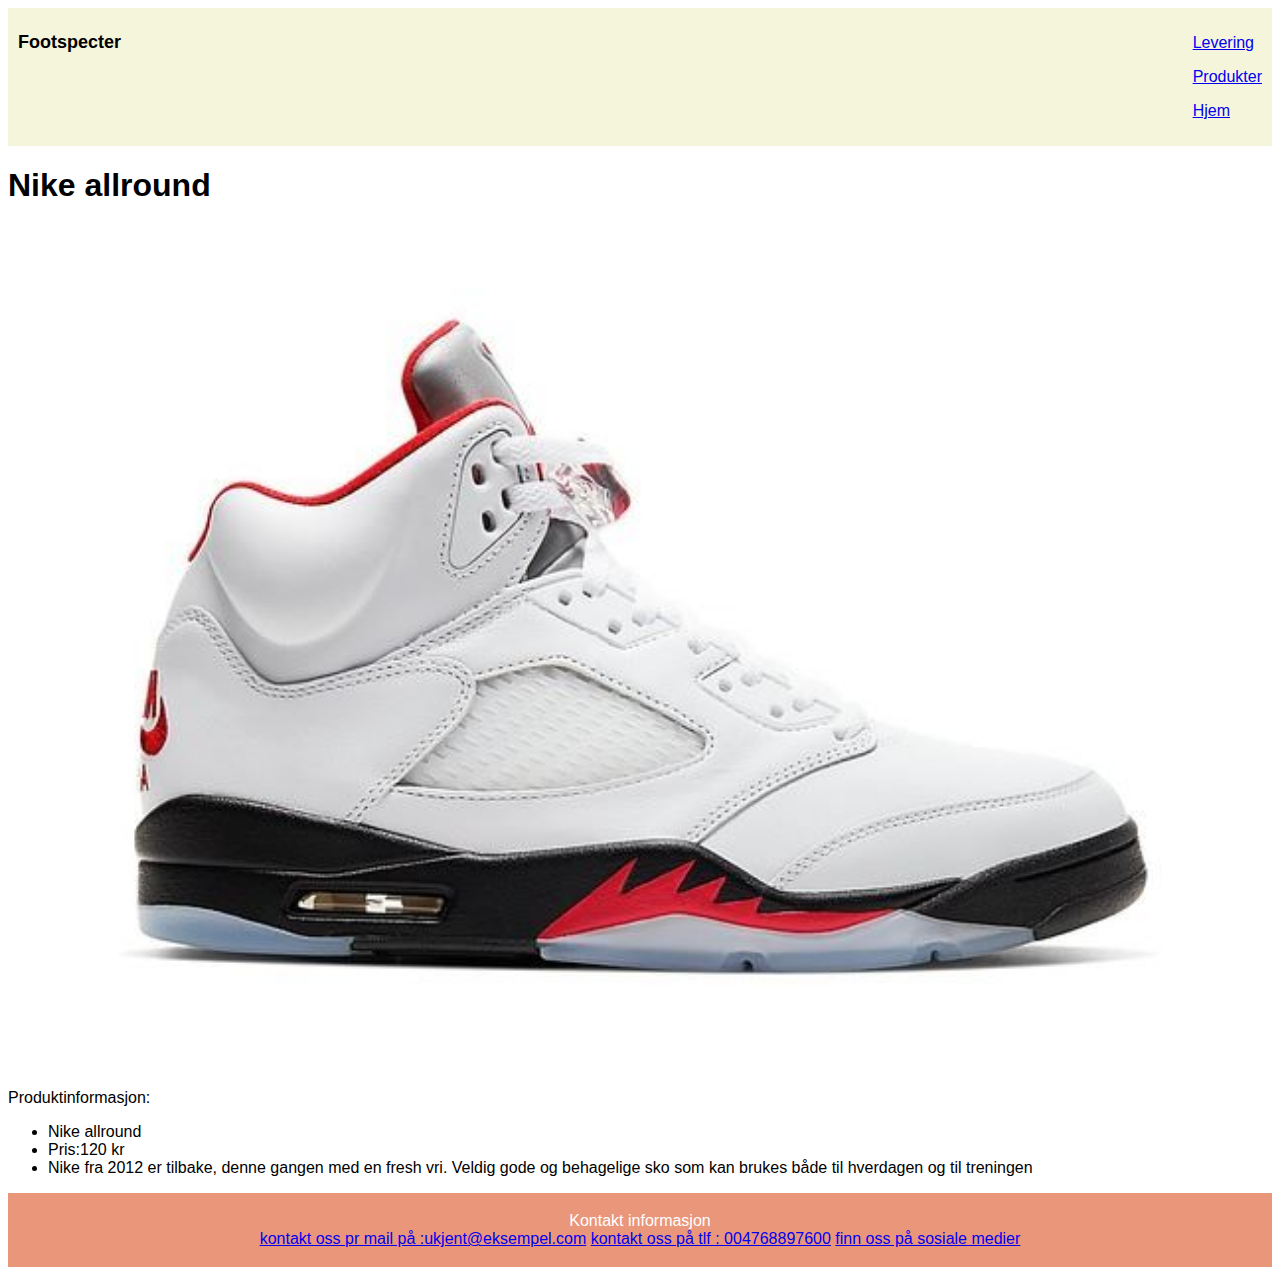
==== commit 67744feb: "BILDER" ====
--- a/produkt.html
+++ b/produkt.html
@@ -16,13 +16,13 @@
     <div id="grid-container">
         <header>
             
-            <a href="#" id="logo"></a>
+            <a href="produkt.html" id="logo">Footspecter</a>
 
             <nav>
 
-                <ul><li><a href="valgfriside.html" class="w3-bar-item w3-button">levering</a></li></ul>
-                <ul><li><a href="produkt.html" class="w3-bar-item w3-button">produkter</a></li></ul>
-                <ul><li><a href="index.html" class="w3-bar-item w3-button">hjem</a></li></ul>
+                <ul><li><a href="valgfriside.html" class="w3-bar-item w3-button">Levering</a></li></ul>
+                <ul><li><a href="produkt.html" class="w3-bar-item w3-button">Produkter</a></li></ul>
+                <ul><li><a href="index.html" class="w3-bar-item w3-button">Hjem</a></li></ul>
             </nav>
 
         </header>
@@ -32,7 +32,7 @@
             
             <h1>Nike allround</h1>
             <article class="produkt-container"></article>
-            <img src="/img/produkt.jpg" alt="produktbilde">
+            <img class="picture" src="img/produkt.jpg" alt="produkt">
             <article class="produkt-info"></article>
             
             <p>Produktinformasjon:</p>
--- a/css/style.css
+++ b/css/style.css
@@ -77,6 +77,10 @@
     padding: 16px;
 }
 
+.picture {
+    width: 100%;
+}
+
 @media only screen and (min-width: 850px) {
     #grid-container {
         grid-template-areas: "header main footer";
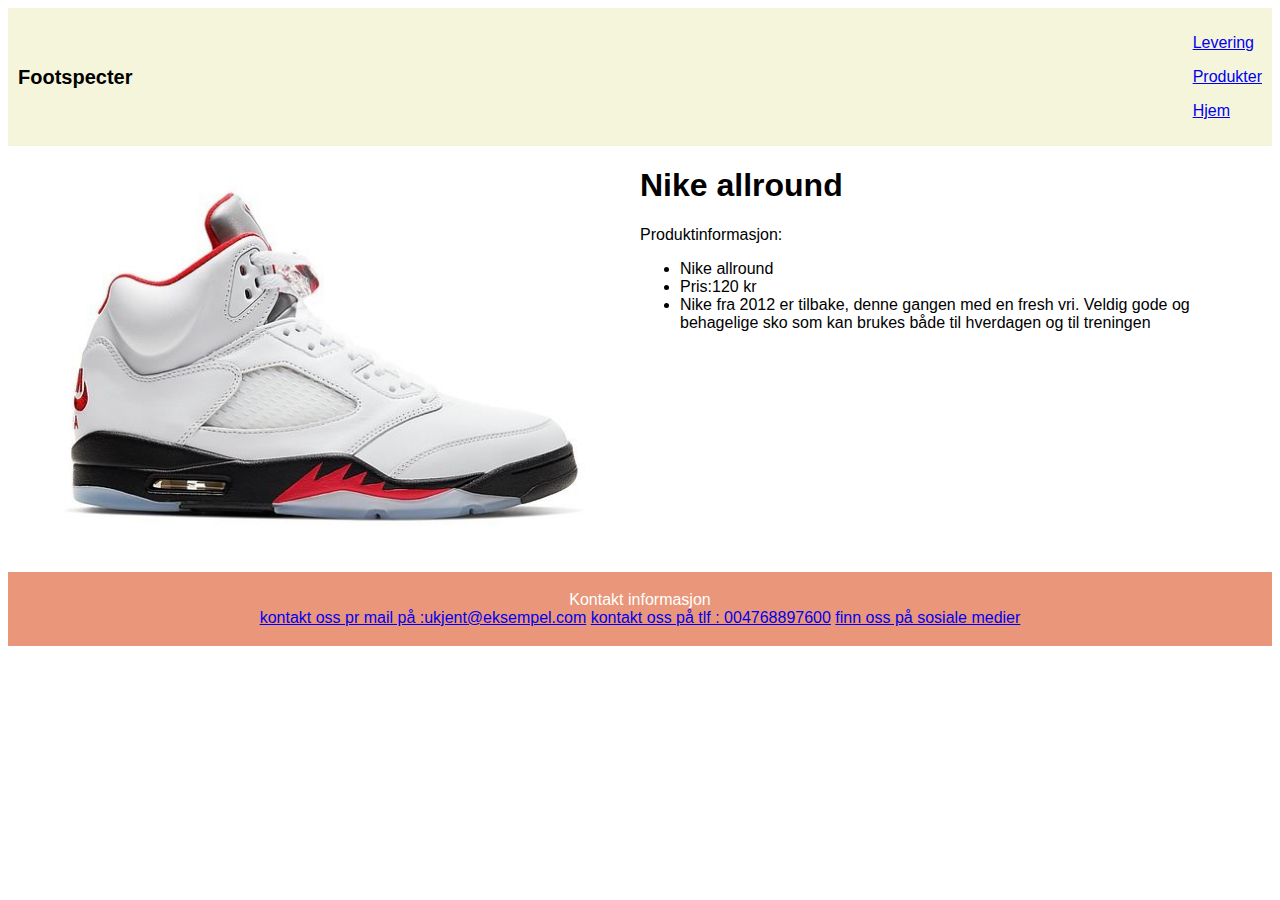
==== commit 984a8d93: "oppdatering" ====
--- a/produkt.html
+++ b/produkt.html
@@ -28,23 +28,27 @@
         </header>
 
         
-        <main>
+        <main class="produkt-container">
             
-            <h1>Nike allround</h1>
-            <article class="produkt-container"></article>
-            <img class="picture" src="img/produkt.jpg" alt="produkt">
-            <article class="produkt-info"></article>
             
-            <p>Produktinformasjon:</p>
+            <article>
             
-            <ul>
-                
-                <li>Nike allround</li>
-                <li>Pris:120 kr</li>
-                <li>Nike fra 2012 er tilbake, denne gangen med en fresh vri. Veldig gode og behagelige
-                    sko som kan brukes både til hverdagen og til treningen </li>
+                <img class="picture" src="img/produkt.jpg" alt="produkt">
+            </article>
+            <article>
+                <h1>Nike allround</h1>
+                <p>Produktinformasjon:</p>
+            
+                <ul>
+                    
+                    <li>Nike allround</li>
+                    <li>Pris:120 kr</li>
+                    <li>Nike fra 2012 er tilbake, denne gangen med en fresh vri. Veldig gode og behagelige
+                        sko som kan brukes både til hverdagen og til treningen </li>
+    
+                </ul>
 
-            </ul>
+            </article>
 
 
         </main>
--- a/css/style.css
+++ b/css/style.css
@@ -10,23 +10,28 @@
     justify-content: space-between;
     padding: 10px;
     background-color: beige;
-    align-items: baseline;
+    
 }
+
 
 .logo {
     flex: 1;
 }
 
+.mobil-ikon {
+    width: 40px;
+    height: 40px;
+}
 
 header nav ul {
-    display: flex;
+    display: none;
     gap: 0.5rem;
     list-style: none;
 }
 
 #logo {
     text-decoration: none;
-    font-size: 18px;
+    font-size: 20px;
     font-weight: 600;
     color: #000;
 }
@@ -81,18 +86,14 @@
     width: 100%;
 }
 
-@media only screen and (min-width: 850px) {
-    #grid-container {
-        grid-template-areas: "header main footer";
-        grid-template-columns: 1fr;
-        grid-template-rows: repeat(4, auto);
-    }
-    
-    }
+.categories {
+    display:flex;
+    flex-direction: column;
+}
 
-.cateegories {
-    flex-direction: row;
-    flex-wrap: nowrap;
+.produkt-container {
+    display:grid;
+    grid-template-columns: 1fr;
 }
 
 
@@ -112,7 +113,37 @@
         align-items: center;
         gap: 10px;
     
-    }    
+    }
+
+    */
+
+
+@media only screen and (min-width: 850px) {
+    .mobil-ikon {
+        display: none;
+    }
+
+    header nav ul {
+        display: flex;
+        gap: 0.5rem;
+        list-style: none;
+    }
+
+    #grid-container {
+        grid-template-areas: "header main footer";
+        grid-template-columns: 1fr;
+        grid-template-rows: repeat(4, auto);
+    }
+
+    .categories {
+        flex-direction: row;
+        flex-wrap: nowrap;
+    }
+    
+    .produkt-container {
+        grid-template-columns: 1fr 1fr;
+    }
+}
 
 
 
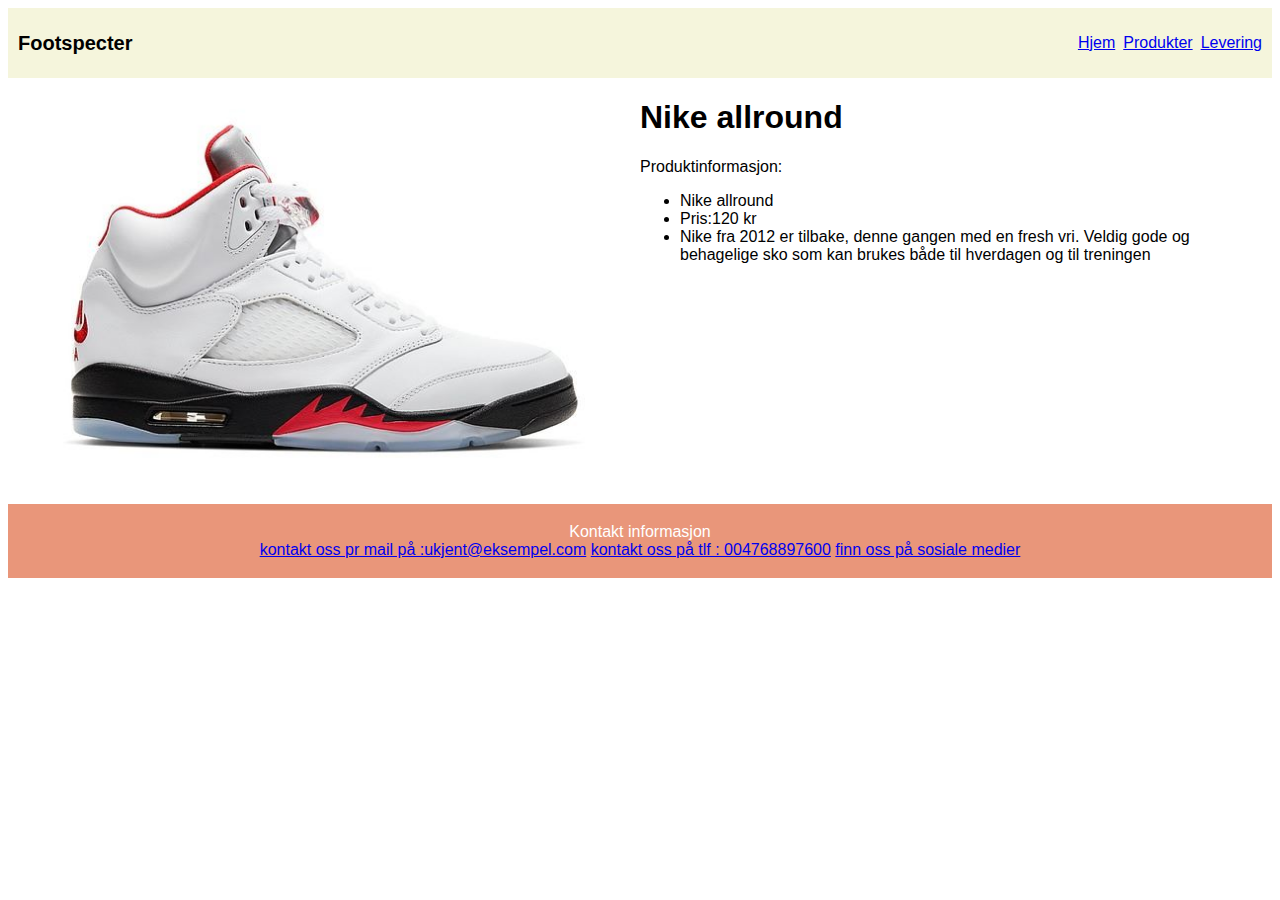
==== commit 026abf04: "Oppdateringettersletting" ====
--- a/produkt.html
+++ b/produkt.html
@@ -13,16 +13,23 @@
 </head>
 <body>
 
+
     <div id="grid-container">
+
         <header>
             
             <a href="produkt.html" id="logo">Footspecter</a>
 
             <nav>
 
-                <ul><li><a href="valgfriside.html" class="w3-bar-item w3-button">Levering</a></li></ul>
-                <ul><li><a href="produkt.html" class="w3-bar-item w3-button">Produkter</a></li></ul>
-                <ul><li><a href="index.html" class="w3-bar-item w3-button">Hjem</a></li></ul>
+                <ul>
+                    <li><a href="index.html" class="w3-bar-item w3-button">Hjem</a></li>
+                    <li><a href="produkt.html" class="w3-bar-item w3-button">Produkter</a></li>
+                    <li><a href="valgfriside.html" class="w3-bar-item w3-button">Levering</a></li>
+                    
+                    
+                </ul>
+                <img class="mobil-ikon" src="img/hamburger.svg">
             </nav>
 
         </header>
@@ -62,4 +69,4 @@
     </footer>    
     
 </body>
-</html>
+</html>--- a/css/style.css
+++ b/css/style.css
@@ -1,168 +1,146 @@
 
 body {
-     font-family: Arial, Helvetica, sans-serif;
+    font-family: Arial, Helvetica, sans-serif;
 }
 
 header {
-    
-    display: flex;
-    align-items: center;
-    justify-content: space-between;
-    padding: 10px;
-    background-color: beige;
-    
+   
+   display: flex;
+   align-items: center;
+   justify-content: space-between;
+   padding: 10px;
+   background-color: beige;
+   
 }
 
 
 .logo {
-    flex: 1;
+   flex: 1;
 }
 
 .mobil-ikon {
-    width: 40px;
-    height: 40px;
+   width: 40px;
+   height: 40px;
 }
 
 header nav ul {
-    display: none;
-    gap: 0.5rem;
-    list-style: none;
+   display: none;
+   gap: 0.5rem;
+   list-style: none;
 }
 
 #logo {
-    text-decoration: none;
-    font-size: 20px;
-    font-weight: 600;
-    color: #000;
+   text-decoration: none;
+   font-size: 20px;
+   font-weight: 600;
+   color: #000;
 }
 
 
 .categories {
-    display: flex;
-    flex-direction: column;
-    gap: 1rem;
+   display: flex;
+   flex-direction: column;
+   gap: 1rem;
 }
 
 .categories article {
-    flex:110;
+   flex:110;
 }
 
 footer {
-    display: grid;
-    text-align: center;
-    padding: 3px;
-    background-color: beige;
-    color: white;
+   display: grid;
+   text-align: center;
+   padding: 3px;
+   background-color: beige;
+   color: white;
 }
 
 form {
-    border: 3px solid #f1f1f1;
+   border: 3px solid #f1f1f1;
 }
 
 input[type=text], input[type=password]{
-    width: 100%;
-    padding:12px 20px;
-    margin: 8px 0;
-    display: inline-block;
-    border: 1px solid #ccc;
-    box-sizing: border-box;
+   width: 100%;
+   padding:12px 20px;
+   margin: 8px 0;
+   display: inline-block;
+   border: 1px solid #ccc;
+   box-sizing: border-box;
 }
 
 .imgvalgfriside {
-    text-align: center;
-    margin:24px 0 12px 0;
+   text-align: center;
+   margin:24px 0 12px 0;
 }
 
 img.logo {
-    width: 40%;
-    border-radius: 50%;
+   width: 40%;
+   border-radius: 50%;
 }
 
 .valgfriside {
-    padding: 16px;
+   padding: 16px;
 }
 
 .picture {
-    width: 100%;
+   width: 100%;
 }
 
 .categories {
-    display:flex;
-    flex-direction: column;
+   display:flex;
+   flex-direction: column;
 }
 
 .produkt-container {
-    display:grid;
-    grid-template-columns: 1fr;
+   display:grid;
+   grid-template-columns: 1fr;
 }
 
 
-    footer {
-        text-align: center;
-        padding: 3px;
-        background-color: DarkSalmon;
-        color: white;
-      }
+   footer {
+       text-align: center;
+       padding: 3px;
+       background-color: DarkSalmon;
+       color: white;
+     }
 
 
 /* .default-flex article img { */
-    /* width: 100%; */
+   /* width: 100%; */
 
-   /* .left-section {
-        display: flex;
-        align-items: center;
-        gap: 10px;
-    
-    }
+  /* .left-section {
+       display: flex;
+       align-items: center;
+       gap: 10px;
+   
+   }
 
-    */
+   */
 
 
 @media only screen and (min-width: 850px) {
-    .mobil-ikon {
-        display: none;
-    }
+   .mobil-ikon {
+       display: none;
+   }
 
-    header nav ul {
-        display: flex;
-        gap: 0.5rem;
-        list-style: none;
-    }
+   header nav ul {
+       display: flex;
+       gap: 0.5rem;
+       list-style: none;
+   }
 
-    #grid-container {
-        grid-template-areas: "header main footer";
-        grid-template-columns: 1fr;
-        grid-template-rows: repeat(4, auto);
-    }
+   #grid-container {
+       grid-template-areas: "header main footer";
+       grid-template-columns: 1fr;
+       grid-template-rows: repeat(4, auto);
+   }
 
-    .categories {
-        flex-direction: row;
-        flex-wrap: nowrap;
-    }
-    
-    .produkt-container {
-        grid-template-columns: 1fr 1fr;
-    }
+   .categories {
+       flex-direction: row;
+       flex-wrap: nowrap;
+   }
+   
+   .produkt-container {
+       grid-template-columns: 1fr 1fr;
+   }
 }
-
-
-
-
-  
-
-
-    
-
-
-
-
-
-
-
-
-
-
-
-
-
-
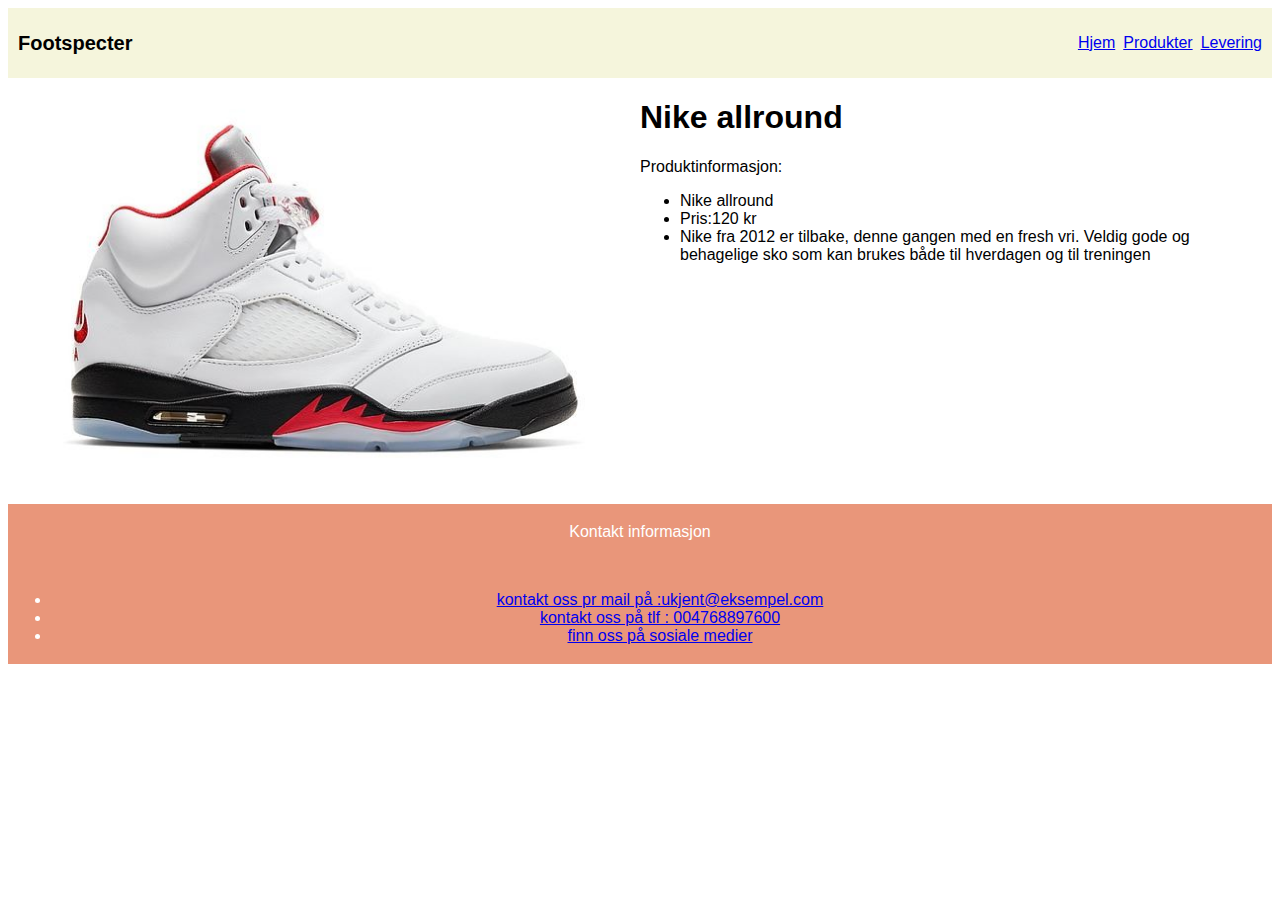
==== commit 76453cd2: "new" ====
--- a/produkt.html
+++ b/produkt.html
@@ -29,7 +29,7 @@
                     
                     
                 </ul>
-                <img class="mobil-ikon" src="img/hamburger.svg">
+                <img class="mobil-ikon" src="img/hamburger.svg" alt="meny">
             </nav>
 
         </header>
@@ -59,14 +59,22 @@
 
 
         </main>
-    </div> 
+    </div>
+    
     <footer>
-        <p>Kontakt informasjon<br>
+        <article>
+            <p>Kontakt informasjon</p> <br>
 
-            <a href="footspector:ukjent@eksempel.com">kontakt oss pr mail på :ukjent@eksempel.com</a>
-            <a href="footspector:ukjent@eksempel.com">kontakt oss på tlf : 004768897600</a>
-            <a href="footspector:ukjent@eksempel.com">finn oss på sosiale medier</a></p>
-    </footer>    
-    
+            <ul>
+
+                <li><a class="text-footer" href="footspector:ukjent@eksempel.com">kontakt oss pr mail på :ukjent@eksempel.com</a></li>
+                <li><a class="text-footer" href="footspector:ukjent@eksempel.com">kontakt oss på tlf : 004768897600</a></li>
+                <li><a class="text-footer" href="footspector:ukjent@eksempel.com">finn oss på sosiale medier</a></li>
+
+            </ul>
+
+        </article>
+    </footer>
+
 </body>
 </html>--- a/css/style.css
+++ b/css/style.css
@@ -70,7 +70,7 @@
 
 .imgvalgfriside {
    text-align: center;
-   margin:24px 0 12px 0;
+   margin: 12px 5px;
 }
 
 img.logo {
